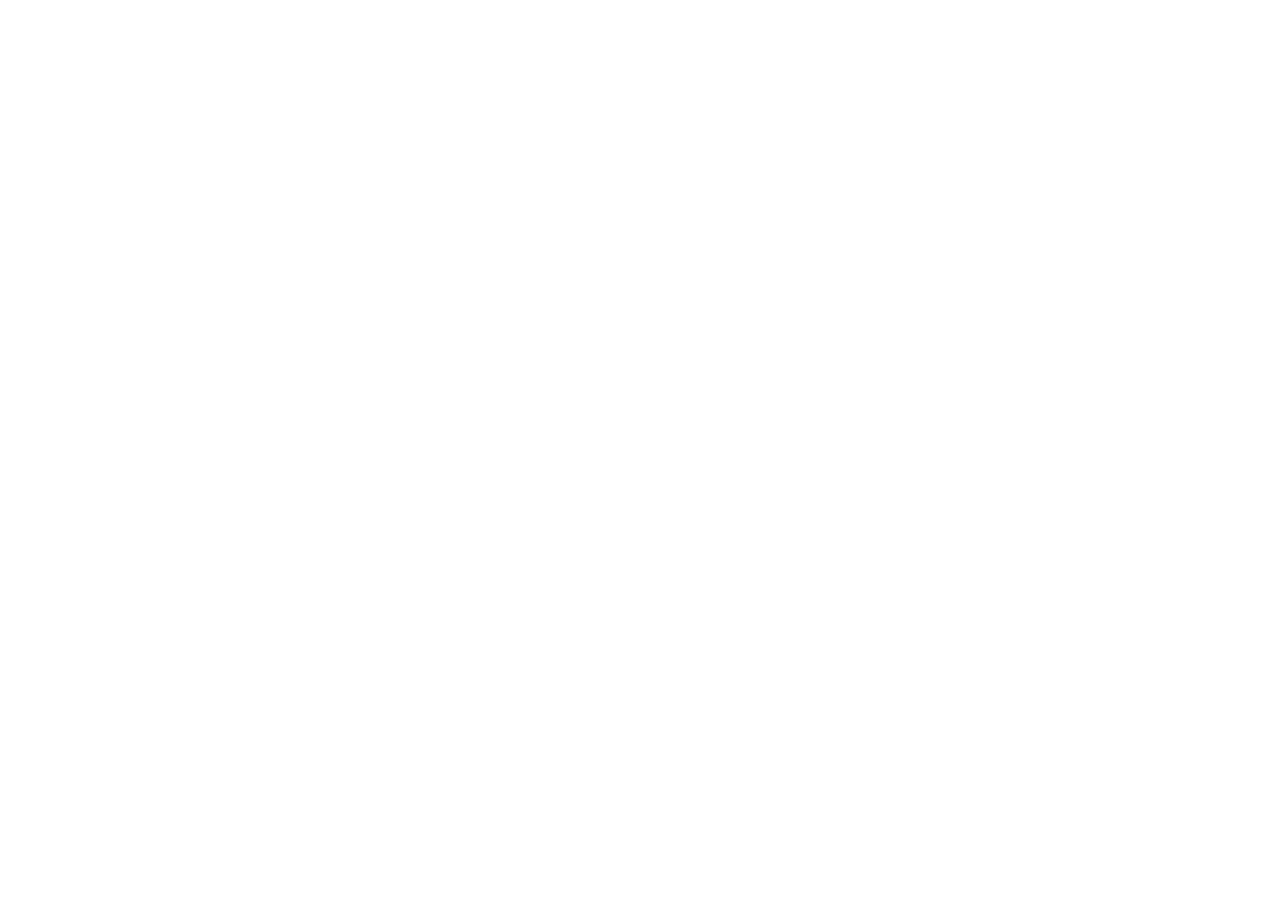
==== signup.html @ 957c95e1 "added all the basic files needed" ====
<!-- @format -->
<!DOCTYPE html>
<html lang="en">
  <head>
    <meta charset="UTF-8" />
    <meta name="viewport" content="width=device-width, initial-scale=1.0" />
    <link rel="stylesheet" href="./signup.css" />
    <title>Sign-up!</title>
  </head>
  <body></body>
</html>
---- signup.css ----
/** @format */
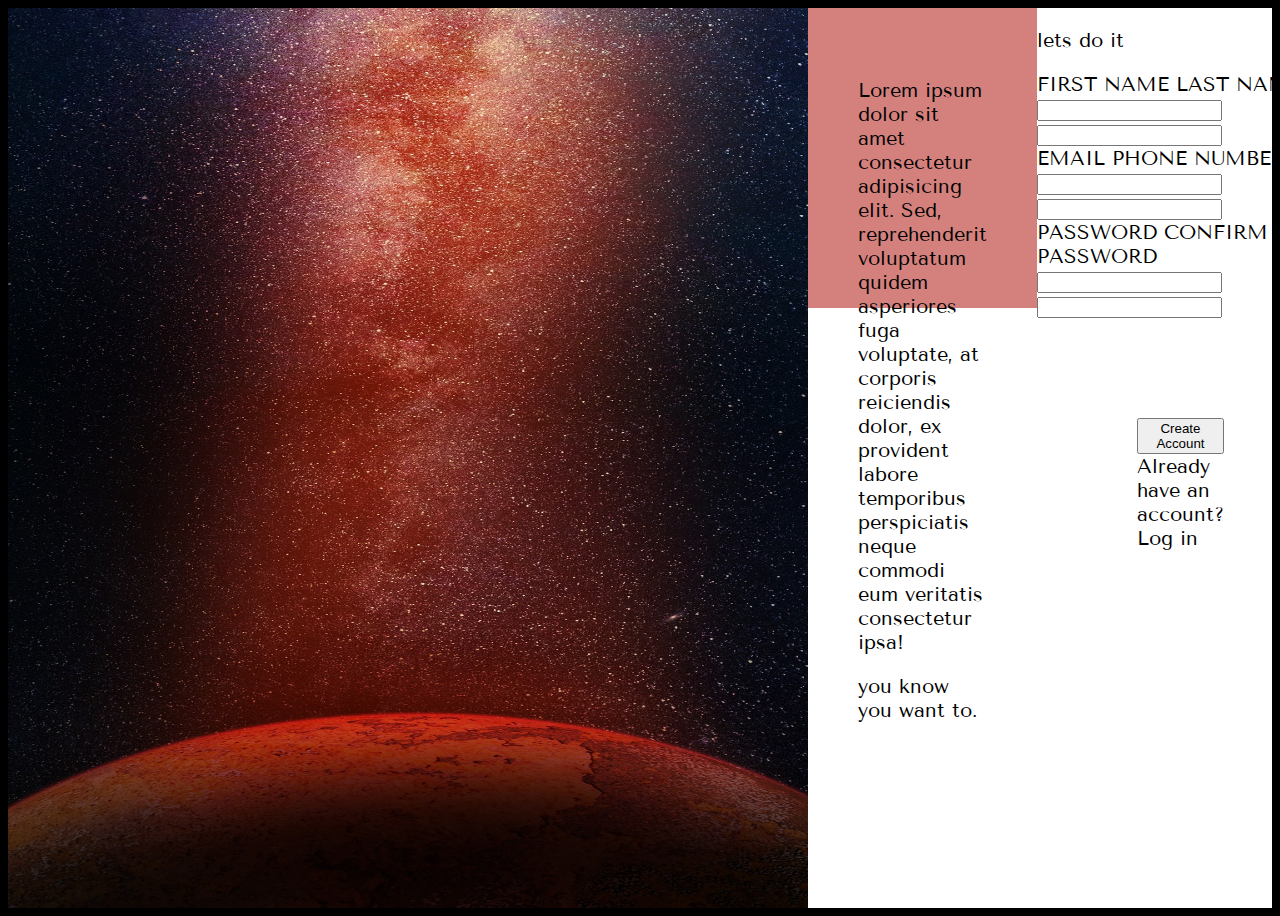
==== commit aeb18058: "added new files and new images required" ====
--- a/signup.html
+++ b/signup.html
@@ -7,5 +7,66 @@
     <link rel="stylesheet" href="./signup.css" />
     <title>Sign-up!</title>
   </head>
-  <body></body>
+  <body>
+    <div class="container">
+      <div>
+        <img
+          src="./sign-up-images/mars.jpg"
+          alt="image_of_an_galaxy"
+          class="image_galaxy"
+          id="image_galaxy"
+        />
+      </div>
+
+      <div class="text_section" id="section2A">
+        <div>
+          <p>
+            Lorem ipsum dolor sit amet consectetur adipisicing elit. Sed,
+            reprehenderit voluptatum quidem asperiores fuga voluptate, at
+            corporis reiciendis dolor, ex provident labore temporibus
+            perspiciatis neque commodi eum veritatis consectetur ipsa!
+          </p>
+          <p>you know you want to.</p>
+        </div>
+      </div>
+      <div>
+        <div class="details_section" id="section2B">
+          <p>lets do it</p>
+          <div>
+            <label for="first_name">FIRST NAME</label>
+            <label for="last_name">LAST NAME</label>
+            <div>
+              <input type="text" id="first_name" name="first_name" required />
+              <input type="text" id="last_name" name="last_name" required />
+            </div>
+          </div>
+          <div>
+            <div>
+              <label for="email">EMAIL</label>
+              <label for="phone_number">PHONE NUMBER</label>
+              <div>
+                <input type="email" name="email" />
+                <input type="number" name="phone_number" />
+              </div>
+            </div>
+            <div>
+              <label for="password">PASSWORD</label>
+              <label for="confirm_password">CONFIRM PASSWORD</label>
+
+              <div>
+                <input type="password" name="password" />
+                <input type="password" name="confirm_password" />
+              </div>
+            </div>
+          </div>
+        </div>
+        <div class="login_section" id="login_section">
+          <button type="submit">Create Account</button>
+          <div class="question_section">
+            <span id="question">Already have an account? Log in</span>
+          </div>
+        </div>
+      </div>
+    </div>
+  </body>
 </html>
--- a/signup.css
+++ b/signup.css
@@ -1 +1,42 @@
 /** @format */
+
+@font-face {
+  font-family: "soothingfont";
+  src: url(./sign-up-fonts/TenorSans-Regular.ttf);
+}
+
+body {
+  font-family: "soothingfont";
+  font-size: 20px;
+
+  background-color: black;
+}
+.container {
+  display: flex;
+  height: 100vh;
+  justify-content: flex-start;
+  background-color: white;
+}
+.image_galaxy {
+  height: 100vh;
+  width: 800px;
+}
+
+.text_section {
+  width: 1000px;
+  background-color: rgb(212, 129, 126);
+  padding: 50px;
+  height: 200px;
+}
+
+.details_section > input {
+  margin: 20px;
+  padding: 50px;
+}
+
+.login_section {
+  margin: 0px;
+
+  padding: 100px;
+  height: 200px;
+}
